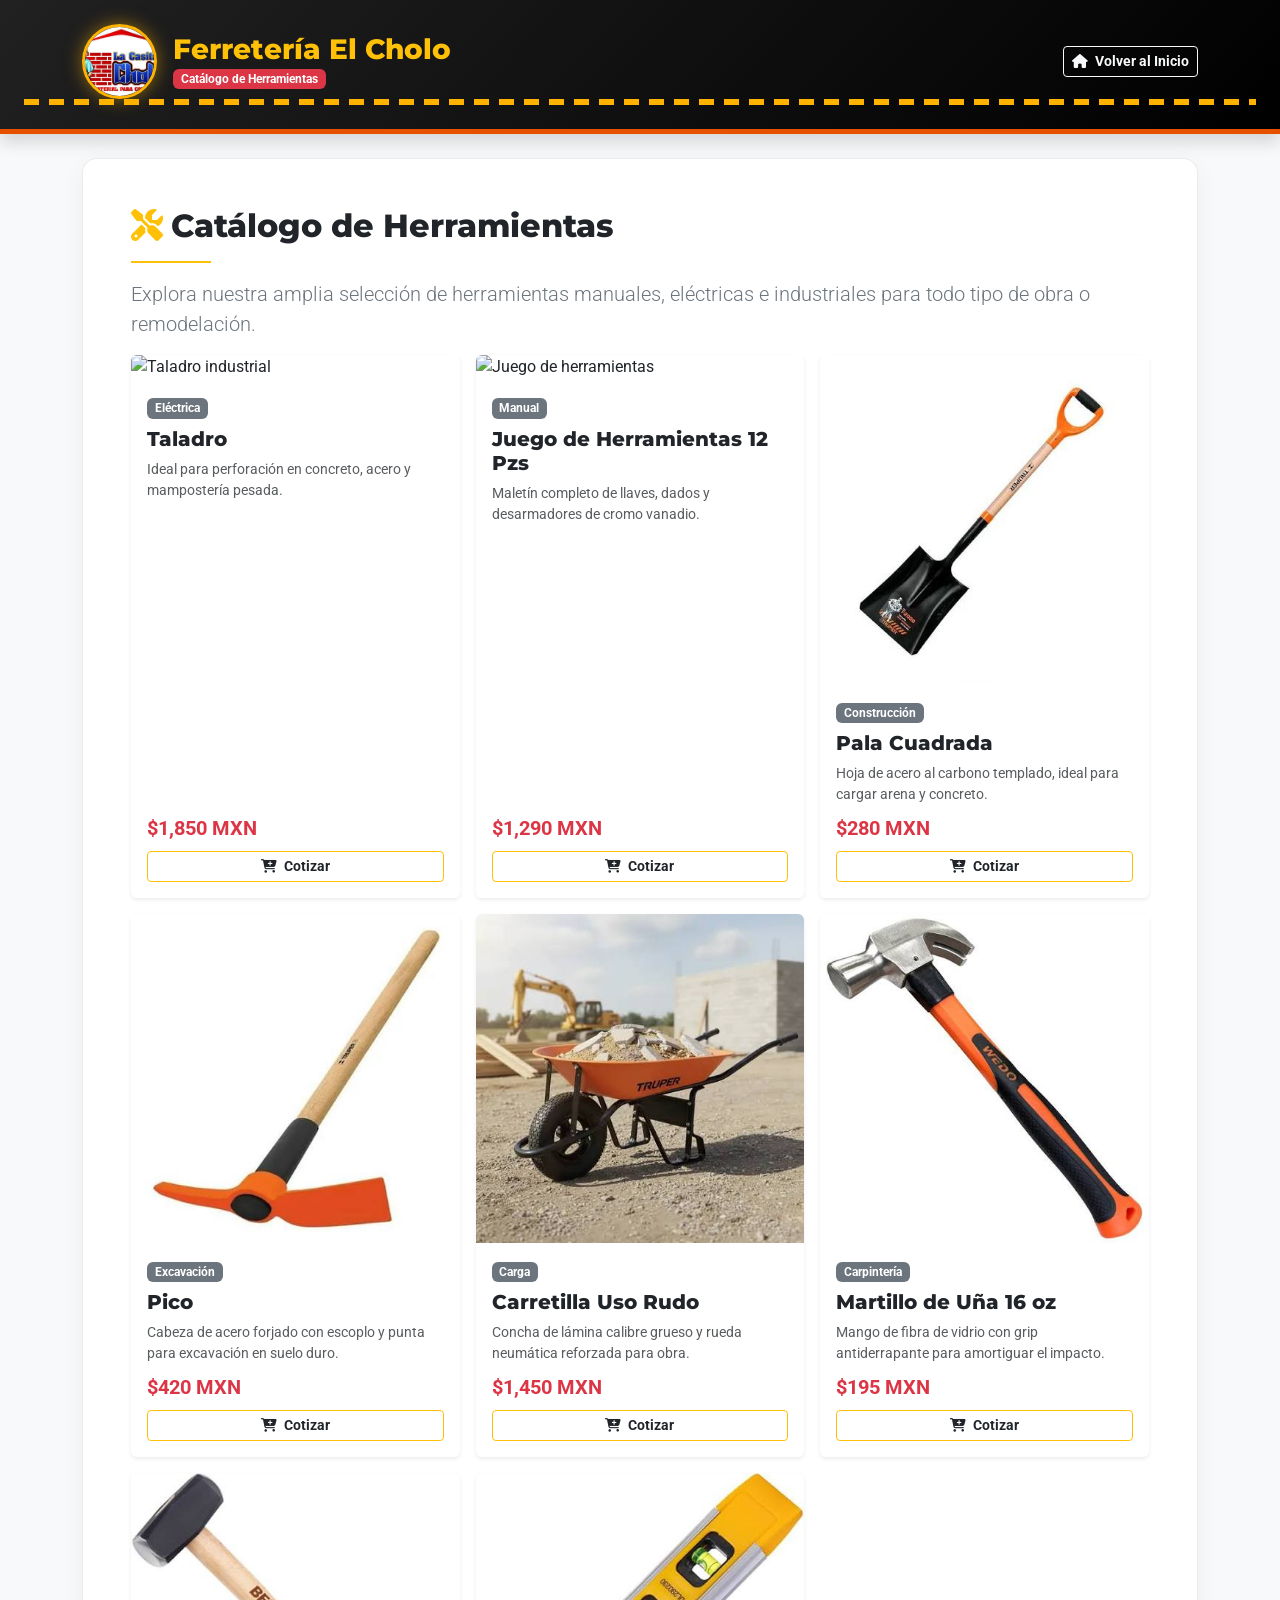
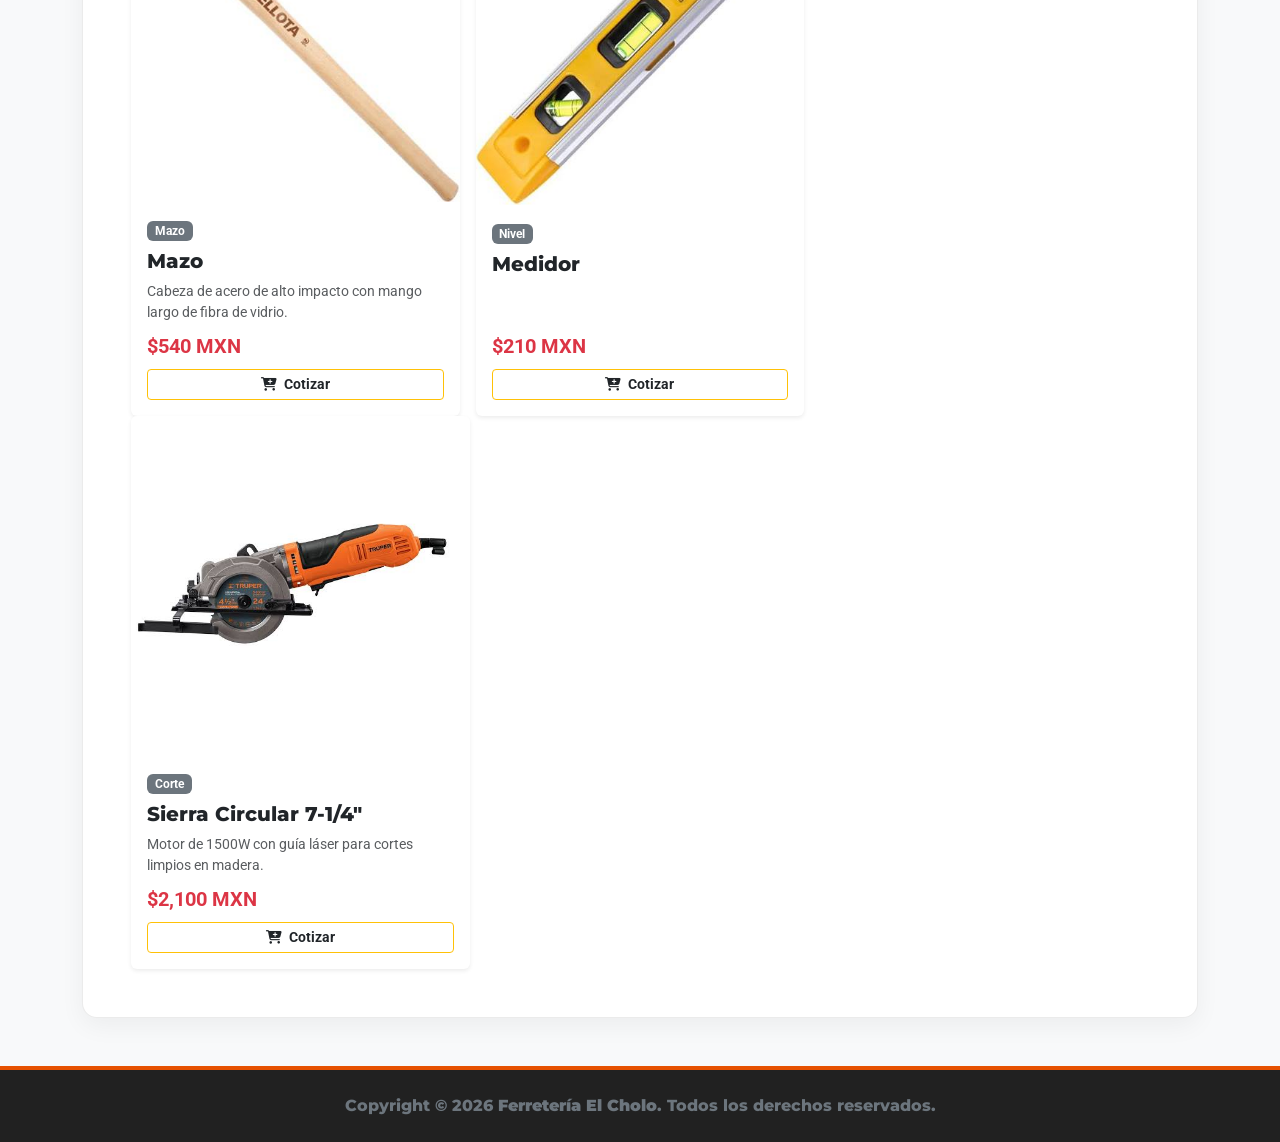
==== herramientas.html @ 29329116 "first commit" ====
<!DOCTYPE html>
<html lang="es">
<head>
    <meta charset="utf-8">
    <meta name="viewport" content="width=device-width, initial-scale=1">
    <title>Ferretería y Materiales El Cholo - Catálogo de Herramientas</title>
    
    <!-- Bootstrap 5 CSS -->
    <link href="https://cdn.jsdelivr.net/npm/bootstrap@5.3.3/dist/css/bootstrap.min.css" rel="stylesheet">
    
    <!-- Font Awesome 6 (para los íconos fa-solid) -->
    <link rel="stylesheet" href="https://cdnjs.cloudflare.com/ajax/libs/font-awesome/6.5.1/css/all.min.css">
    
    <!-- Google Fonts -->
    <link rel="preconnect" href="https://fonts.googleapis.com">
    <link rel="preconnect" href="https://fonts.gstatic.com" crossorigin>
    <link href="https://fonts.googleapis.com/css2?family=Montserrat:wght@600;800;900&family=Roboto:wght@300;400;700&display=swap" rel="stylesheet">
    
    <!-- Archivo CSS Personalizado -->
    <link rel="stylesheet" href="indexcss.css">
</head>
<body class="bg-light">

    <!-- Encabezado Principal -->
    <header class="cholo-header text-white p-3 p-md-4 shadow mb-4">
        <div class="container d-flex align-items-center justify-content-between flex-wrap gap-3">
            <div class="d-flex align-items-center gap-3">
                    <img src="logo.jpg" alt="Logo Ferretería El Cholo" class="rounded-circle logo-glow" style="height: 75px; width: 75px; object-fit: cover;">
                <div>
                    <h1 class="h3 m-0 font-brand text-warning">Ferretería El Cholo</h1>
                    <span class="badge bg-danger text-white">Catálogo de Herramientas</span>
                </div>
            </div>
            <div>
                <a href="index.html" class="btn btn-outline-light btn-sm fw-bold"><i class="fa-solid fa-house me-1"></i> Volver al Inicio</a>
            </div>
        </div>
    </header>

    <!-- Contenido Principal -->
    <main class="container mb-5">
        <div class="main-card p-4 p-md-5">
            <div id="page-herramientas" class="page-section active">
                <h2 class="font-brand text-dark"><i class="fa-solid fa-screwdriver-wrench me-2 text-warning"></i>Catálogo de Herramientas</h2>
                <div class="section-divider my-3 border-bottom border-2 border-warning" style="width: 80px;"></div>
                <p class="lead text-secondary">Explora nuestra amplia selección de herramientas manuales, eléctricas e industriales para todo tipo de obra o remodelación.</p>

                <!-- Tarjetas de Herramientas -->
                 
                <div class="row g-3">
                    <!-- Taladro Percutor -->
                    <div class="col-md-4">
                        <div class="card h-100 shadow-sm border-0">
                            <img src="https://images.unsplash.com/photo-1572981779307-38b8cabb2407?auto=format&fit=crop&w=500&q=80" class="card-img-top img-fluid rounded-top" alt="Taladro industrial">
                            <div class="card-body d-flex flex-column">
                                <div>
                                    <span class="badge bg-secondary mb-2">Eléctrica</span>
                                    <h5 class="card-title font-brand">Taladro </h5>
                                    <p class="card-text text-muted small">Ideal para perforación en concreto, acero y mampostería pesada.</p>
                                </div>
                                <div class="mt-auto pt-2">
                                    <p class="fw-bold text-danger fs-5 mb-2">$1,850 MXN</p>
                                    <button class="btn btn-outline-warning w-100 btn-sm text-dark fw-bold" onclick="showToast('Taladro Percutor añadido a cotización')">
                                        <i class="fa-solid fa-cart-plus me-1"></i> Cotizar
                                    </button>
                                </div>
                            </div>
                        </div>
                    </div>
                    
                    <!-- Juego de Herramientas -->
                    <div class="col-md-4">
                        <div class="card h-100 shadow-sm border-0">
                            <img src="https://images.unsplash.com/photo-1530124566582-a618bc2615dc?auto=format&fit=crop&w=500&q=80" class="card-img-top img-fluid rounded-top" alt="Juego de herramientas">
                            <div class="card-body d-flex flex-column">
                                <div>
                                    <span class="badge bg-secondary mb-2">Manual</span>
                                    <h5 class="card-title font-brand">Juego de Herramientas 12 Pzs</h5>
                                    <p class="card-text text-muted small">Maletín completo de llaves, dados y desarmadores de cromo vanadio.</p>
                                </div>
                                <div class="mt-auto pt-2">
                                    <p class="fw-bold text-danger fs-5 mb-2">$1,290 MXN</p>
                                    <button class="btn btn-outline-warning w-100 btn-sm text-dark fw-bold" onclick="showToast('Juego de Herramientas añadido a cotización')">
                                        <i class="fa-solid fa-cart-plus me-1"></i> Cotizar
                                    </button>
                                </div>
                            </div>
                        </div>
                    </div>

                    <!-- Pala Cuadrada -->
                    <div class="col-md-4">
                        <div class="card h-100 shadow-sm border-0">
                            <img src="pala.jpg" class="card-img-top img-fluid rounded-top" alt="Pala Cuadrada">
                            <div class="card-body d-flex flex-column">
                                <div>
                                    <span class="badge bg-secondary mb-2">Construcción</span>
                                    <h5 class="card-title font-brand">Pala Cuadrada </h5>
                                    <p class="card-text text-muted small">Hoja de acero al carbono templado, ideal para cargar arena y concreto.</p>
                                </div>
                                <div class="mt-auto pt-2">
                                    <p class="fw-bold text-danger fs-5 mb-2">$280 MXN</p>
                                    <button class="btn btn-outline-warning w-100 btn-sm text-dark fw-bold" onclick="showToast('Pala Cuadrada añadida a cotización')">
                                        <i class="fa-solid fa-cart-plus me-1"></i> Cotizar
                                    </button>
                                </div>
                            </div>
                        </div>
                    </div>

                    <!-- Pico zapapico -->
                    <div class="col-md-4">
                        <div class="card h-100 shadow-sm border-0">
                            <img src="pico.jpg" class="card-img-top img-fluid rounded-top" alt="Pico Zapapico">
                            <div class="card-body d-flex flex-column">
                                <div>
                                    <span class="badge bg-secondary mb-2">Excavación</span>
                                    <h5 class="card-title font-brand">Pico </h5>
                                    <p class="card-text text-muted small">Cabeza de acero forjado con escoplo y punta para excavación en suelo duro.</p>
                                </div>
                                <div class="mt-auto pt-2">
                                    <p class="fw-bold text-danger fs-5 mb-2">$420 MXN</p>
                                    <button class="btn btn-outline-warning w-100 btn-sm text-dark fw-bold" onclick="showToast('Pico Zapapico añadido a cotización')">
                                        <i class="fa-solid fa-cart-plus me-1"></i> Cotizar
                                    </button>
                                </div>
                            </div>
                        </div>
                    </div>

                    <!-- Carretilla -->
                    <div class="col-md-4">
                        <div class="card h-100 shadow-sm border-0">
                            <img src="carreta.jpg" class="card-img-top img-fluid rounded-top" alt="Carretilla Uso Rudo">
                            <div class="card-body d-flex flex-column">
                                <div>
                                    <span class="badge bg-secondary mb-2">Carga</span>
                                    <h5 class="card-title font-brand">Carretilla Uso Rudo </h5>
                                    <p class="card-text text-muted small">Concha de lámina calibre grueso y rueda neumática reforzada para obra.</p>
                                </div>
                                <div class="mt-auto pt-2">
                                    <p class="fw-bold text-danger fs-5 mb-2">$1,450 MXN</p>
                                    <button class="btn btn-outline-warning w-100 btn-sm text-dark fw-bold" onclick="showToast('Carretilla añadida a cotización')">
                                        <i class="fa-solid fa-cart-plus me-1"></i> Cotizar
                                    </button>
                                </div>
                            </div>
                        </div>
                    </div>

                    <!-- Martillo de Uña -->
                    <div class="col-md-4">
                        <div class="card h-100 shadow-sm border-0">
                            <img src="mar.jpg" class="card-img-top img-fluid rounded-top" alt="Martillo de Uña">
                            <div class="card-body d-flex flex-column">
                                <div>
                                    <span class="badge bg-secondary mb-2">Carpintería</span>
                                    <h5 class="card-title font-brand">Martillo de Uña 16 oz</h5>
                                    <p class="card-text text-muted small">Mango de fibra de vidrio con grip antiderrapante para amortiguar el impacto.</p>
                                </div>
                                <div class="mt-auto pt-2">
                                    <p class="fw-bold text-danger fs-5 mb-2">$195 MXN</p>
                                    <button class="btn btn-outline-warning w-100 btn-sm text-dark fw-bold" onclick="showToast('Martillo de Uña añadido a cotización')">
                                        <i class="fa-solid fa-cart-plus me-1"></i> Cotizar
                                    </button>
                                </div>
                            </div>
                        </div>
                    </div>

                    <!-- Mazo / Cincelador -->
                    <div class="col-md-4">
                        <div class="card h-100 shadow-sm border-0">
                            <img src="mazo.jpg" class="card-img-top img-fluid rounded-top" alt="Mazo de Demolición">
                            <div class="card-body d-flex flex-column">
                                <div>
                                    <span class="badge bg-secondary mb-2">Mazo</span>
                                    <h5 class="card-title font-brand">Mazo </h5>
                                    <p class="card-text text-muted small">Cabeza de acero de alto impacto con mango largo de fibra de vidrio.</p>
                                </div>
                                <div class="mt-auto pt-2">
                                    <p class="fw-bold text-danger fs-5 mb-2">$540 MXN</p>
                                    <button class="btn btn-outline-warning w-100 btn-sm text-dark fw-bold" onclick="showToast('Mazo de Octágono añadido a cotización')">
                                        <i class="fa-solid fa-cart-plus me-1"></i> Cotizar
                                    </button>
                                </div>
                            </div>
                        </div>
                    </div>

                    <!-- Flexómetro profesional -->
                    <div class="col-md-4">
                        <div class="card h-100 shadow-sm border-0">
                            <img src="nivel.jpg" class="card-img-top img-fluid rounded-top" alt="Flexómetro">
                            <div class="card-body d-flex flex-column">
                                <div>
                                    <span class="badge bg-secondary mb-2">Nivel</span>
                                    <h5 class="card-title font-brand">Medidor</h5>
                                </div>
                                <div class="mt-auto pt-2">
                                    <p class="fw-bold text-danger fs-5 mb-2">$210 MXN</p>
                                    <button class="btn btn-outline-warning w-100 btn-sm text-dark fw-bold" onclick="showToast('Flexómetro añadido a cotización')">
                                        <i class="fa-solid fa-cart-plus me-1"></i> Cotizar
                                    </button>
                                </div>
                            </div>
                        </div>
                    </div>
                </div>

                    <div class="col-md-4">
                        <div class="card h-100 shadow-sm border-0">
                            <img src="sierra.jpg" class="card-img-top img-fluid rounded-top" alt="Sierra circular">
                            <div class="card-body d-flex flex-column">
                                <div>
                                    <span class="badge bg-secondary mb-2">Corte</span>
                                    <h5 class="card-title font-brand">Sierra Circular 7-1/4"</h5>
                                    <p class="card-text text-muted small">Motor de 1500W con guía láser para cortes limpios en madera.</p>
                                </div>
                                <div class="mt-auto pt-2">
                                    <p class="fw-bold text-danger fs-5 mb-2">$2,100 MXN</p>
                                    <button class="btn btn-outline-warning w-100 btn-sm text-dark fw-bold" onclick="showToast('Sierra Circular añadida a cotización')">
                                        <i class="fa-solid fa-cart-plus me-1"></i> Cotizar
                                    </button>
                                </div>
                            </div>
                        </div>
                    </div>
                </div>
            </div>
        </div>
    </main>

    <!-- Contenedor para Notificación Toast (Mensaje de confirmación) -->
    <div class="toast-container position-fixed bottom-0 end-0 p-3">
        <div id="actionToast" class="toast align-items-center text-bg-dark border-0" role="alert" aria-live="assertive" aria-atomic="true">
            <div class="d-flex">
                <div class="toast-body text-warning font-brand" id="toastMessage">
                    Producto añadido a la cotización
                </div>
                <button type="button" class="btn-close btn-close-white me-2 m-auto" data-bs-dismiss="toast" aria-label="Close"></button>
            </div>
        </div>
    </div>

    <!-- Pie de Página -->
    <footer class="text-center p-4 font-brand">
        <div class="container">
            <p class="mb-0 text-secondary">Copyright &copy; <time>2026</time> <strong>Ferretería El Cholo</strong>. Todos los derechos reservados.</p>
        </div>
    </footer>

    <!-- Bootstrap 5 JS Bundle -->
    <script src="https://cdn.jsdelivr.net/npm/bootstrap@5.3.3/dist/js/bootstrap.bundle.min.js"></script>

    <!-- Script JS para manejar la notificación Toast al dar clic en 'Cotizar' -->
    <script>
        function showToast(message) {
            document.getElementById('toastMessage').innerText = message;
            const toastElement = document.getElementById('actionToast');
            const toast = new bootstrap.Toast(toastElement);
            toast.show();
        }
    </script>
</body>
</html>
---- indexcss.css ----
/* ==========================================
   VARIABLES Y ESTILOS GLOBALES
   ========================================== */
:root {
    --cholo-orange: #e65100;
    --cholo-orange-dark: #b23c00;
    --cholo-yellow: #ffb300;
    --cholo-dark: #212121;
    --cholo-bg: #f8f9fa;
}

body {
    font-family: 'Roboto', sans-serif;
    background-color: var(--cholo-bg);
    color: #333333;
    min-height: 100vh;
    display: flex;
    flex-direction: column;
}

h1, h2, h3, h4, h5, h6, .font-brand {
    font-family: 'Montserrat', sans-serif;
    font-weight: 800;
}

/* ==========================================
   ENCABEZADO (HEADER)
   ========================================== */
.cholo-header {
    background: linear-gradient(135deg, var(--cholo-dark) 0%, #000000 100%);
    border-bottom: 5px solid var(--cholo-orange);
    position: relative;
}

.cholo-header::after {
    content: '';
    display: block;
    height: 6px;
    background: repeating-linear-gradient(
        90deg, 
        var(--cholo-yellow) 0, 
        var(--cholo-yellow) 15px, 
        transparent 15px, 
        transparent 25px
    );
}

.logo-glow {
    border: 3px solid var(--cholo-yellow);
    box-shadow: 0 0 18px rgba(255, 179, 0, 0.5);
    transition: transform 0.3s ease, box-shadow 0.3s ease;
}

.logo-glow:hover {
    transform: scale(1.05);
    box-shadow: 0 0 25px rgba(230, 81, 0, 0.8);
}

/* ==========================================
   BARRA DE NAVEGACIÓN (NAVBAR)
   ========================================== */
.navbar-cholo {
    background: #ffffff;
    border-radius: 12px;
    border: 1px solid rgba(230, 81, 0, 0.2);
    box-shadow: 0 4px 15px rgba(0, 0, 0, 0.05);
}

.nav-link-cholo {
    text-decoration: none;
    color: var(--cholo-dark);
    font-family: 'Montserrat', sans-serif;
    font-weight: 700;
    padding: 10px 16px;
    border-radius: 8px;
    transition: all 0.3s ease;
    display: inline-flex;
    align-items: center;
}

.nav-link-cholo:hover {
    background-color: rgba(230, 81, 0, 0.1);
    color: var(--cholo-orange);
}

.nav-link-cholo.active {
    background: linear-gradient(135deg, var(--cholo-orange) 0%, var(--cholo-orange-dark) 100%);
    color: #ffffff !important;
    box-shadow: 0 4px 12px rgba(230, 81, 0, 0.3);
}

/* ==========================================
   TARJETAS Y COMPONENTES
   ========================================== */
.main-card {
    background: #ffffff;
    border-radius: 15px;
    border: 1px solid rgba(0, 0, 0, 0.08);
    box-shadow: 0 8px 25px rgba(0, 0, 0, 0.05);
}

.aside-card {
    background: #ffffff;
    border-radius: 15px;
    border: 1px solid rgba(0, 0, 0, 0.08);
    box-shadow: 0 4px 15px rgba(0, 0, 0, 0.04);
}

.tag-badge {
    background-color: rgba(230, 81, 0, 0.1);
    color: var(--cholo-orange-dark);
    font-family: 'Montserrat', sans-serif;
    font-weight: 700;
    padding: 6px 14px;
    border-radius: 20px;
    border: 1px solid rgba(230, 81, 0, 0.3);
    font-size: 0.85rem;
    display: inline-flex;
    align-items: center;
}

/* Ecosistema de animación hover */
div.transicion {
    width: 100%;
    max-width: 380px;
    height: auto;
    background: #f1f1f1;
    padding: 10px;
    border-radius: 12px;
    border: 2px solid var(--cholo-orange);
    transition: transform 0.5s ease, box-shadow 0.5s ease;
    margin: 0 auto;
}

div.transicion:hover {
    transform: scale(1.03) rotate(1deg);
    box-shadow: 0 10px 20px rgba(0, 0, 0, 0.2);
}

/* ==========================================
   PIE DE PÁGINA (FOOTER)
   ========================================== */
footer {
    background: var(--cholo-dark);
    color: #d1d5db;
    border-top: 4px solid var(--cholo-orange);
    margin-top: auto;
}
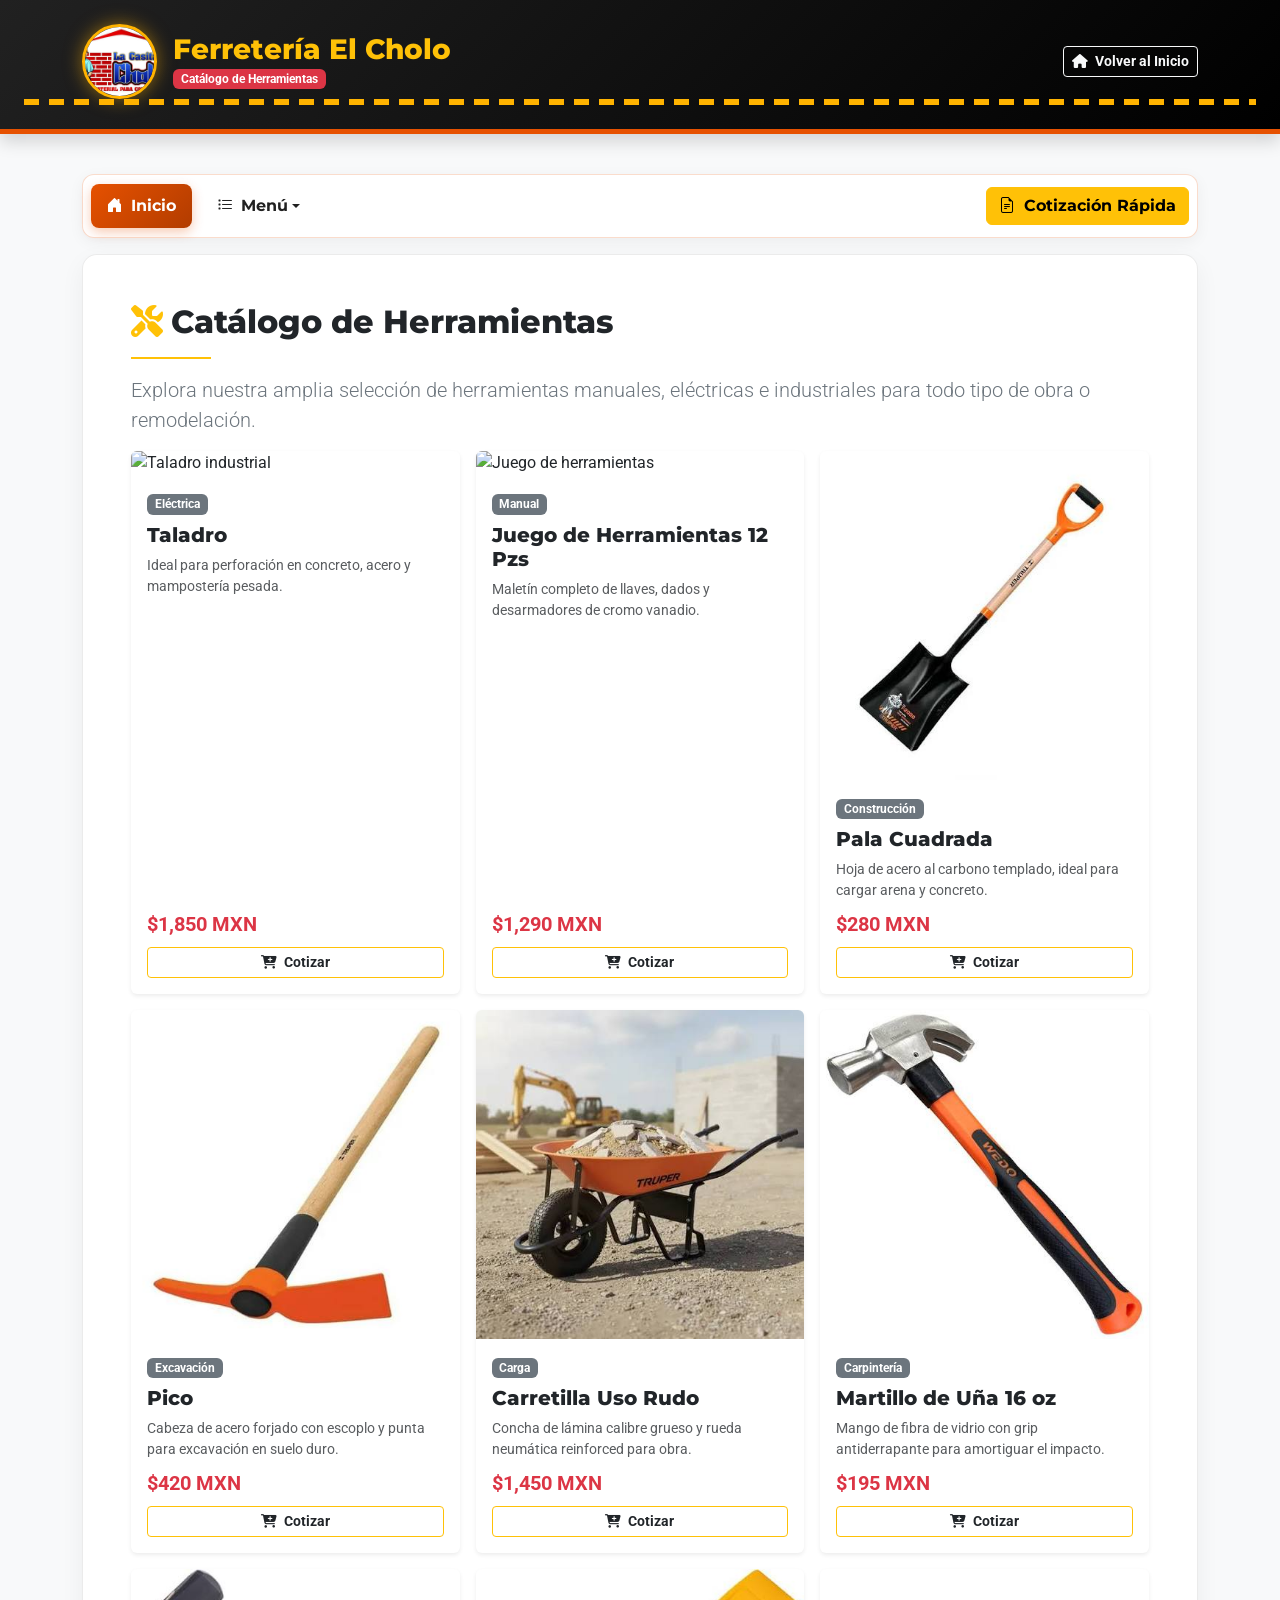
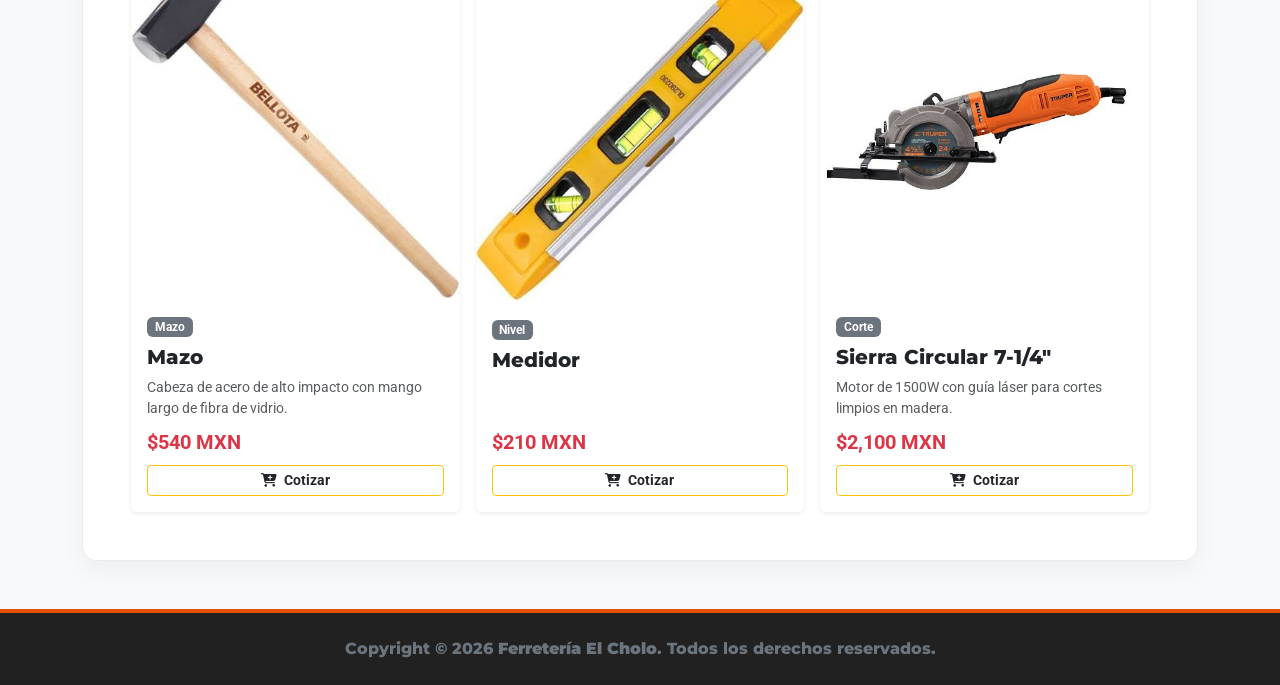
==== commit 93ac768e: "Enhance navigation and update tool details Added navigation bar with dropdown menu and updated tool " ====
--- a/herramientas.html
+++ b/herramientas.html
@@ -8,6 +8,9 @@
     <!-- Bootstrap 5 CSS -->
     <link href="https://cdn.jsdelivr.net/npm/bootstrap@5.3.3/dist/css/bootstrap.min.css" rel="stylesheet">
     
+    <!-- Bootstrap Icons -->
+    <link rel="stylesheet" href="https://cdn.jsdelivr.net/npm/bootstrap-icons@1.11.3/font/bootstrap-icons.min.css">
+
     <!-- Font Awesome 6 (para los íconos fa-solid) -->
     <link rel="stylesheet" href="https://cdnjs.cloudflare.com/ajax/libs/font-awesome/6.5.1/css/all.min.css">
     
@@ -25,7 +28,7 @@
     <header class="cholo-header text-white p-3 p-md-4 shadow mb-4">
         <div class="container d-flex align-items-center justify-content-between flex-wrap gap-3">
             <div class="d-flex align-items-center gap-3">
-                    <img src="logo.jpg" alt="Logo Ferretería El Cholo" class="rounded-circle logo-glow" style="height: 75px; width: 75px; object-fit: cover;">
+                <img src="logo.jpg" alt="Logo Ferretería El Cholo" class="rounded-circle logo-glow" style="height: 75px; width: 75px; object-fit: cover;">
                 <div>
                     <h1 class="h3 m-0 font-brand text-warning">Ferretería El Cholo</h1>
                     <span class="badge bg-danger text-white">Catálogo de Herramientas</span>
@@ -36,6 +39,35 @@
             </div>
         </div>
     </header>
+
+    <!-- Barra de Navegación -->
+    <nav class="container my-3">
+        <div class="navbar-cholo p-2 d-flex justify-content-between align-items-center flex-wrap gap-2">
+            
+            <div class="d-flex align-items-center gap-2 flex-wrap">
+                <a href="#" class="nav-link-cholo active">
+                    <i class="bi bi-house-door-fill me-2"></i>Inicio
+                </a>
+
+                <div class="dropdown">
+                    <button class="btn nav-link-cholo dropdown-toggle" type="button" id="dropdownMenuButton" data-bs-toggle="dropdown" aria-expanded="false">
+                        <i class="bi bi-list-task me-2"></i> Menú
+                    </button>
+                    <ul class="dropdown-menu shadow" aria-labelledby="dropdownMenuButton">
+                        <li><a class="dropdown-item" href="herramientas.html"><i class="bi bi-box-seam me-2"></i> Cemento y Herramientas</a></li>
+                        <li><a class="dropdown-item" href="materiales.html"><i class="bi bi-truck me-2"></i> Materiales Pesados</a></li>
+                        <li><hr class="dropdown-divider"></li>
+                        <li><a class="dropdown-item" href="ofertas.html"><i class="bi bi-tags me-2"></i> Ofertas del Mes</a></li>
+                        <li><a class="dropdown-item" href="contacto.html"><i class="bi bi-telephone me-2"></i> Ubicación y Contacto</a></li>
+                    </ul>
+                </div>
+            </div>
+
+            <button type="button" class="btn btn-warning fw-bold font-brand" data-bs-toggle="modal" data-bs-target="#modalCotización">
+                <i class="bi bi-file-earmark-text me-1"></i> Cotización Rápida
+            </button>
+        </div>
+    </nav>
 
     <!-- Contenido Principal -->
     <main class="container mb-5">
@@ -46,7 +78,6 @@
                 <p class="lead text-secondary">Explora nuestra amplia selección de herramientas manuales, eléctricas e industriales para todo tipo de obra o remodelación.</p>
 
                 <!-- Tarjetas de Herramientas -->
-                 
                 <div class="row g-3">
                     <!-- Taladro Percutor -->
                     <div class="col-md-4">
@@ -136,7 +167,7 @@
                                 <div>
                                     <span class="badge bg-secondary mb-2">Carga</span>
                                     <h5 class="card-title font-brand">Carretilla Uso Rudo </h5>
-                                    <p class="card-text text-muted small">Concha de lámina calibre grueso y rueda neumática reforzada para obra.</p>
+                                    <p class="card-text text-muted small">Concha de lámina calibre grueso y rueda neumática reinforced para obra.</p>
                                 </div>
                                 <div class="mt-auto pt-2">
                                     <p class="fw-bold text-danger fs-5 mb-2">$1,450 MXN</p>
@@ -206,8 +237,8 @@
                             </div>
                         </div>
                     </div>
-                </div>
-
+
+                    <!-- Sierra circular -->
                     <div class="col-md-4">
                         <div class="card h-100 shadow-sm border-0">
                             <img src="sierra.jpg" class="card-img-top img-fluid rounded-top" alt="Sierra circular">
@@ -263,4 +294,4 @@
         }
     </script>
 </body>
-</html>+</html>
